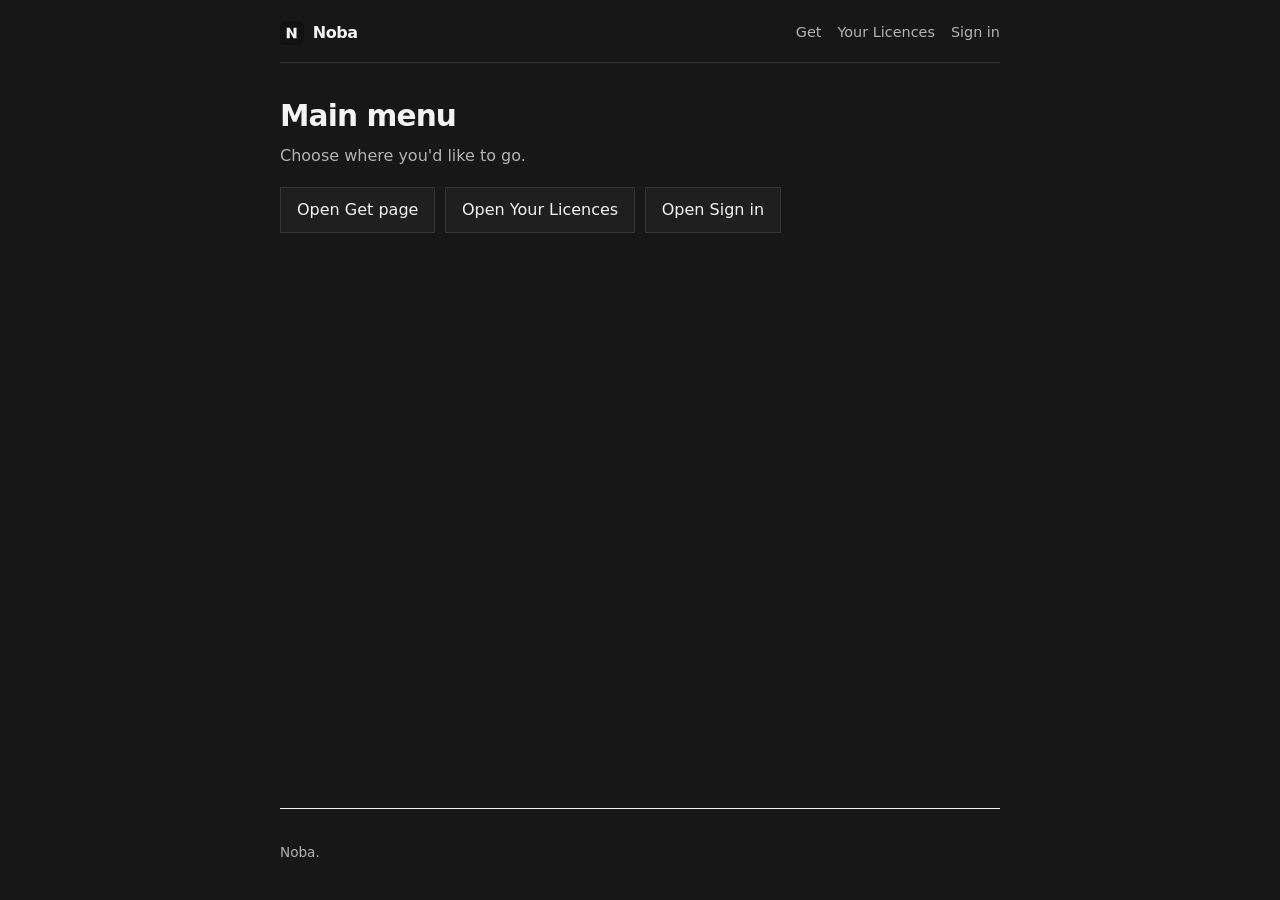
==== mainmenu.html @ b7e1961d "Add files via upload" ====
<!doctype html>
<html lang="en">
  <head>
    <meta charset="UTF-8" />
    <meta name="viewport" content="width=device-width, initial-scale=1.0" />
    <meta name="description" content="Noba main menu." />
    <title>Noba Main Menu</title>
    <link rel="stylesheet" href="styles.css" />
  </head>
  <body>
    <div class="page">
      <header class="site-header">
        <a href="index.html#/" class="mark" aria-label="Noba home">
          <img src="favicon.svg" alt="Noba" class="brand-mark" />
          <span>Noba</span>
        </a>
        <nav class="nav">
          <a href="index.html#/">Get</a>
          <a href="index.html#/license">Your Licences</a>
          <a href="index.html#/signin">Sign in</a>
        </nav>
      </header>

      <main class="stack">
        <h1>Main menu</h1>
        <p class="lede">Choose where you'd like to go.</p>

        <div class="hero-actions">
          <a class="btn btn-solid" href="index.html#/">Open Get page</a>
          <a class="btn btn-ghost" href="index.html#/license">Open Your Licences</a>
          <a class="btn btn-ghost" href="index.html#/signin">Open Sign in</a>
        </div>
      </main>

      <footer class="site-footer">
        <p>Noba.</p>
      </footer>
    </div>
  </body>
</html>
---- styles.css ----
:root {
  --bg: #111111;
  --fg: #f3f3f3;
  --muted: #b3b3b3;
  --line: #363636;
  --fill: #1d1d1d;
  --panel: #202020;
  --panel-strong: #272727;
  --danger: #f3f3f3;
  --sans: system-ui, -apple-system, "Segoe UI", sans-serif;
}

*,
*::before,
*::after {
  box-sizing: border-box;
}

html,
body,
#app {
  min-height: 100%;
  background: #111111;
}

body {
  margin: 0;
  font-family: var(--sans);
  background: #111111;
  color: var(--fg);
  line-height: 1.45;
}

a {
  color: inherit;
}

button,
input {
  font: inherit;
}

.page {
  min-height: 100vh;
  display: grid;
  grid-template-rows: auto 1fr auto;
  padding: 0 1.25rem;
  background: #171717;
}

.site-header,
.site-footer,
main {
  max-width: 720px;
  width: 100%;
  margin: 0 auto;
}

.site-header {
  display: flex;
  align-items: center;
  justify-content: space-between;
  padding: 1rem 0;
  margin-top: 0.25rem;
  border-bottom: 1px solid var(--line);
  background: transparent;
}

.mark {
  display: flex;
  align-items: center;
  gap: 0.55rem;
  text-decoration: none;
  font-weight: 700;
  letter-spacing: -0.03em;
  color: var(--fg);
}

.brand-mark {
  width: 1.5rem;
  height: 1.5rem;
  display: block;
  border-radius: 6px;
  background: #111111;
}

.nav {
  display: flex;
  align-items: center;
  gap: 1rem;
  flex-wrap: wrap;
}

.nav a {
  text-decoration: none;
  color: var(--muted);
  font-size: 0.9rem;
  padding: 0.15rem 0;
  border-radius: 0;
}

.nav a.active,
.nav a:hover {
  color: var(--fg);
  background: transparent;
  text-decoration: none;
}

.site-footer {
  padding: 1.25rem 0 1.5rem;
  border-top: 1px solid var(--fg);
  color: var(--muted);
  font-size: 0.85rem;
}

.stack {
  padding: 2.25rem 0 3rem;
}

.landing-stack {
  display: grid;
  gap: 1.5rem;
}

.hero-panel {
  display: grid;
  grid-template-columns: 1.5fr 1fr;
  gap: 1rem;
  border: 1px solid var(--line);
  background: linear-gradient(135deg, #1f1f1f 0%, #2a2a2a 100%);
  padding: 1.5rem;
}

.hero-copy {
  display: grid;
  align-content: center;
}

.eyebrow {
  display: inline-block;
  margin-bottom: 0.7rem;
  font-size: 0.76rem;
  letter-spacing: 0.12em;
  text-transform: uppercase;
  color: var(--muted);
  font-weight: 700;
}

h1 {
  font-size: 1.85rem;
  font-weight: 650;
  letter-spacing: -0.03em;
  margin: 0 0 0.6rem;
  line-height: 1.2;
}

.lede {
  margin: 0;
  color: var(--muted);
  max-width: 36rem;
}

.hero-actions {
  display: flex;
  flex-wrap: wrap;
  gap: 0.6rem;
  margin-top: 1.25rem;
}

.hero-metric {
  display: grid;
  gap: 0.75rem;
}

.stat-box {
  border: 1px solid var(--line);
  background: var(--panel);
  padding: 1rem;
  display: grid;
  gap: 0.2rem;
  color: var(--fg);
}

.stat-box strong {
  font-size: 1.6rem;
  letter-spacing: -0.05em;
  color: var(--fg);
}

.stat-box span {
  color: var(--muted);
  font-size: 0.86rem;
}

.feature-strip {
  display: grid;
  grid-template-columns: repeat(3, minmax(0, 1fr));
  gap: 0.75rem;
}

.feature-strip > div {
  border: 1px solid var(--line);
  padding: 1rem;
  display: grid;
  gap: 0.45rem;
  background: var(--panel);
  color: var(--fg);
}

.feature-label {
  font-size: 0.72rem;
  letter-spacing: 0.1em;
  text-transform: uppercase;
  color: var(--muted);
}

.feature-strip strong {
  font-size: 0.98rem;
  line-height: 1.45;
  color: var(--fg);
}

.btn {
  display: inline-flex;
  align-items: center;
  justify-content: center;
  text-decoration: none;
  border: 1px solid var(--line);
  padding: 0.65rem 1rem;
  cursor: pointer;
  background: #1f1f1f;
  color: var(--fg);
  transition: background-color 0.18s ease, color 0.18s ease, transform 0.18s ease, filter 0.18s ease;
}

.btn:disabled {
  opacity: 0.5;
  cursor: wait;
}

.btn-solid,
.btn-ghost {
  background: #1f1f1f;
  color: var(--fg);
}

.btn-solid:hover,
.btn-ghost:hover {
  background: #292929;
  color: var(--fg);
  filter: brightness(1.02);
  transform: translateY(-1px);
}

.plan-grid {
  display: grid;
  grid-template-columns: 1fr 1fr;
  gap: 0.75rem;
  margin-top: 1.75rem;
}

.plan-card {
  border: 1px solid var(--line);
  padding: 1.15rem;
  display: grid;
  align-content: start;
  gap: 0.7rem;
  background: var(--panel);
}

.plan-card.is-featured {
  background: #2b2b2b;
  color: #f3f1ee;
}

.plan-card.is-featured .plan-tagline,
.plan-card.is-featured .muted-on-card,
.plan-card.is-featured ul {
  color: #ccc;
}

.plan-card.is-featured .btn {
  background: #2a2a2a;
  color: var(--fg);
  border-color: var(--line);
}

.plan-card h2 {
  font-size: 1.1rem;
  margin: 0;
  font-weight: 650;
}

.plan-tagline,
.muted-on-card {
  color: var(--muted);
  margin: 0;
  line-height: 1.6;
}

.price {
  margin: 0.4rem 0 0.7rem;
  font-size: 1.7rem;
  font-weight: 650;
  letter-spacing: -0.03em;
  line-height: 1.2;
}

.price small {
  font-size: 0.9rem;
  font-weight: 400;
}

.plan-card ul {
  margin: 0.35rem 0 1rem;
  padding-left: 1.1rem;
  color: var(--muted);
  line-height: 1.8;
}

.ticket {
  max-width: 26rem;
  display: grid;
  gap: 0.85rem;
  border: 1px solid var(--line);
  background: var(--panel);
  padding: 1.15rem;
  margin-top: 1.4rem;
}

.card-box {
  display: grid;
  gap: 0.85rem;
  padding-top: 0.35rem;
  border-top: 1px solid var(--fg);
}

.card-box h2 {
  margin: 0;
  font-size: 0.95rem;
  font-weight: 650;
}

.card-row {
  display: grid;
  grid-template-columns: 1fr 1fr;
  gap: 0.65rem;
}

.card-field {
  letter-spacing: 0.08em;
}

.ticket label {
  display: grid;
  gap: 0.35rem;
  font-size: 0.85rem;
}

.ticket input,
.ticket select {
  background: #131313;
  border: 1px solid var(--line);
  color: var(--fg);
  padding: 0.7rem 0.75rem;
  outline: none;
}

.select-wrap {
  position: relative;
}

.ticket select {
  appearance: none;
  -webkit-appearance: none;
  -moz-appearance: none;
  width: 100%;
  padding-right: 2.4rem;
  cursor: pointer;
}

.select-arrow {
  position: absolute;
  right: 0.8rem;
  top: 50%;
  transform: translateY(-50%);
  color: var(--fg);
  font-size: 0.85rem;
  pointer-events: none;
}

.ticket select option {
  background: #131313;
  color: var(--fg);
}

.ticket input:focus,
.ticket select:focus {
  background: var(--fill);
}

.form-error {
  margin: 0;
  font-size: 0.9rem;
}

.form-hint {
  margin: 0;
  color: var(--muted);
  font-size: 0.85rem;
}

.license-pass {
  border: 1px solid var(--fg);
  padding: 1.15rem;
  max-width: 32rem;
  margin-top: 1.4rem;
}

.pass-top {
  display: flex;
  justify-content: space-between;
  margin-bottom: 0.9rem;
  font-size: 0.9rem;
}

.pass-status {
  margin: 0;
  font-weight: 650;
}

.license-pass dl {
  display: grid;
  grid-template-columns: 1fr 1fr;
  gap: 0.85rem 1rem;
  margin: 0;
}

.license-pass dt {
  font-size: 0.75rem;
  text-transform: uppercase;
  letter-spacing: 0.08em;
  color: var(--muted);
}

.license-pass dd {
  margin: 0.2rem 0 0;
}

.mono {
  font-family: ui-monospace, "Cascadia Code", monospace;
  font-size: 0.9rem;
}

.pass-actions {
  display: flex;
  flex-wrap: wrap;
  gap: 0.55rem;
  margin-top: 1.1rem;
}

.owner-wrap {
  max-width: 980px;
}

.owner-stats {
  display: grid;
  grid-template-columns: repeat(3, minmax(120px, 1fr));
  gap: 0.75rem;
  margin-top: 1.4rem;
}

.owner-stat {
  border: 1px solid var(--fg);
  padding: 1rem;
  display: grid;
  gap: 0.3rem;
}

.owner-stat span {
  color: var(--muted);
  font-size: 0.8rem;
  text-transform: uppercase;
  letter-spacing: 0.08em;
}

.owner-stat strong {
  font-size: 1.8rem;
  letter-spacing: -0.04em;
}

.owner-login-wrap {
  max-width: 420px;
}

.owner-login {
  margin-top: 1rem;
}

.owner-panel {
  margin-top: 1.8rem;
  border: 1px solid var(--line);
  background: var(--panel);
  padding: 1rem;
}

.owner-panel h2 {
  margin: 0 0 1rem;
  font-size: 1rem;
}

.owner-table {
  width: 100%;
  border-collapse: collapse;
  font-size: 0.92rem;
}

.owner-table th,
.owner-table td {
  border-bottom: 1px solid var(--fg);
  padding: 0.7rem 0.5rem;
  text-align: left;
  vertical-align: top;
}

.owner-table th {
  color: var(--muted);
  font-weight: 600;
  text-transform: uppercase;
  letter-spacing: 0.06em;
  font-size: 0.72rem;
}

.compact-btn {
  padding: 0.45rem 0.7rem;
  font-size: 0.8rem;
}

.detail-grid {
  display: grid;
  grid-template-columns: repeat(2, minmax(180px, 1fr));
  gap: 1rem;
  margin: 0;
}

.detail-grid div {
  display: grid;
  gap: 0.2rem;
}

.detail-grid dt {
  color: var(--muted);
  text-transform: uppercase;
  letter-spacing: 0.08em;
  font-size: 0.72rem;
}

.detail-grid dd {
  margin: 0;
}

@media (max-width: 640px) {
  .hero-panel,
  .feature-strip,
  .plan-grid,
  .license-pass dl,
  .owner-stats,
  .detail-grid {
    grid-template-columns: 1fr;
  }

  .owner-table {
    display: block;
    overflow-x: auto;
  }
}
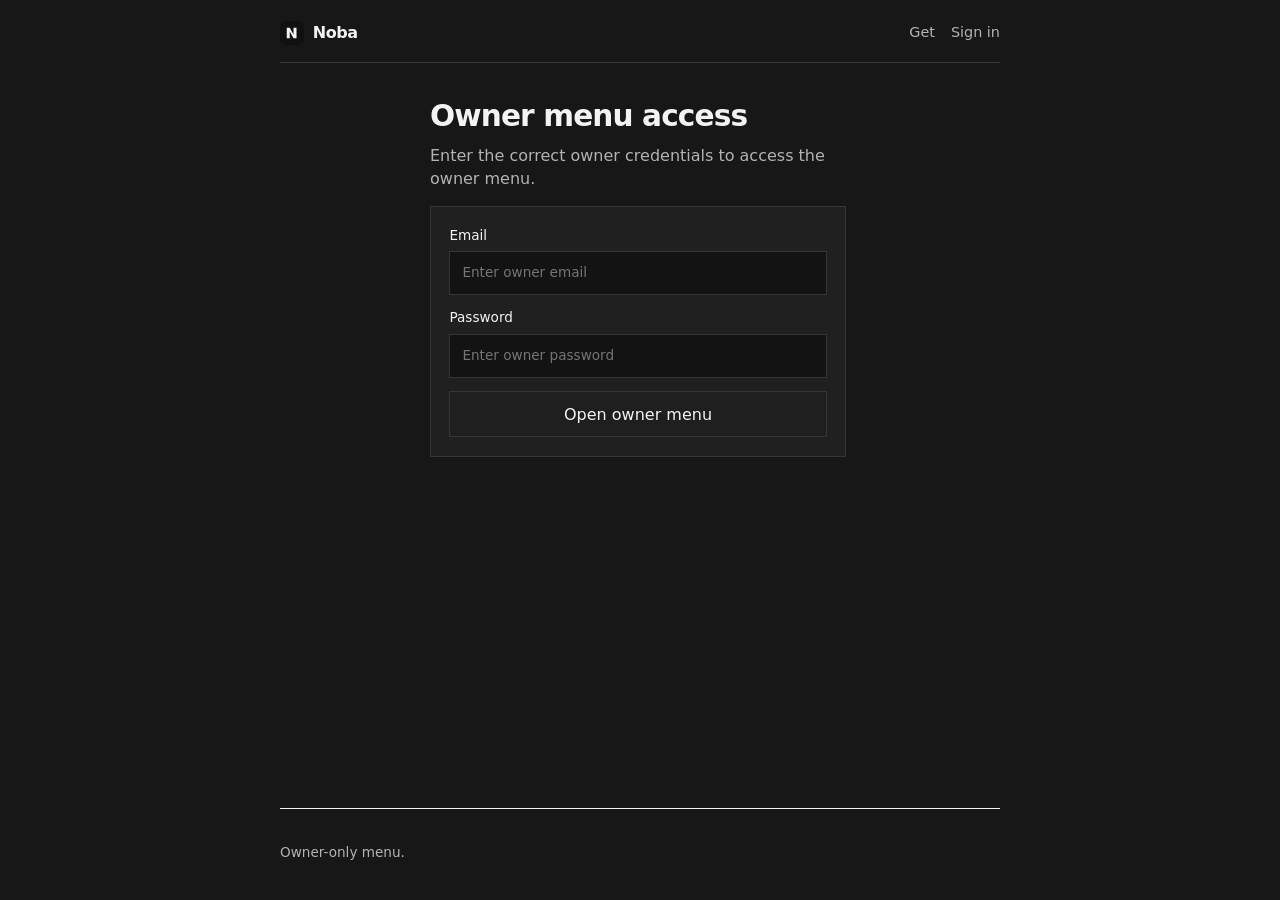
==== commit 31345a21: "Add files via upload" ====
--- a/mainmenu.html
+++ b/mainmenu.html
@@ -3,38 +3,169 @@
   <head>
     <meta charset="UTF-8" />
     <meta name="viewport" content="width=device-width, initial-scale=1.0" />
-    <meta name="description" content="Noba main menu." />
-    <title>Noba Main Menu</title>
+    <meta name="description" content="Noba owner menu." />
+    <title>Noba Owner Menu</title>
     <link rel="stylesheet" href="styles.css" />
   </head>
   <body>
-    <div class="page">
-      <header class="site-header">
-        <a href="index.html#/" class="mark" aria-label="Noba home">
-          <img src="favicon.svg" alt="Noba" class="brand-mark" />
-          <span>Noba</span>
-        </a>
-        <nav class="nav">
-          <a href="index.html#/">Get</a>
-          <a href="index.html#/license">Your Licences</a>
-          <a href="index.html#/signin">Sign in</a>
-        </nav>
-      </header>
+    <div id="mainmenu-app"></div>
+    <script>
+      const OWNER_SESSION_KEY = "noba.owner.session";
+      const OWNER_CREDENTIALS = {
+        "bd0ef1bd9199dd1c1f4a3c475db90d4d9a51e398b79084c6fc536da14f670fa5": "526b7f656ae5062b8b6accf73e4750b7189e2016d206223f44409d4d660c3658",
+        "072b558ec9636d2048bf818c7ad3e1fd8e3c3f9a70104fc9d1f95227bb61af32": "b9879b296269ce4019fd80a11d5760ed8440cd2c8fc124386fc1a2fca4940649",
+      };
 
-      <main class="stack">
-        <h1>Main menu</h1>
-        <p class="lede">Choose where you'd like to go.</p>
+      const root = document.getElementById("mainmenu-app");
 
-        <div class="hero-actions">
-          <a class="btn btn-solid" href="index.html#/">Open Get page</a>
-          <a class="btn btn-ghost" href="index.html#/license">Open Your Licences</a>
-          <a class="btn btn-ghost" href="index.html#/signin">Open Sign in</a>
-        </div>
-      </main>
+      function isOwnerAuthenticated() {
+        return localStorage.getItem(OWNER_SESSION_KEY) === "1";
+      }
 
-      <footer class="site-footer">
-        <p>Noba.</p>
-      </footer>
-    </div>
+      function setOwnerAuthenticated(value) {
+        if (value) {
+          localStorage.setItem(OWNER_SESSION_KEY, "1");
+        } else {
+          localStorage.removeItem(OWNER_SESSION_KEY);
+        }
+      }
+
+      async function hashString(value) {
+        const digest = await crypto.subtle.digest(
+          "SHA-256",
+          new TextEncoder().encode(String(value || "").trim())
+        );
+
+        return Array.from(new Uint8Array(digest))
+          .map((byte) => byte.toString(16).padStart(2, "0"))
+          .join("");
+      }
+
+      function ownerLoginPage(error = "") {
+        return `
+          <div class="page">
+            <header class="site-header">
+              <span class="mark" aria-label="Noba home">
+                <img src="favicon.svg" alt="Noba" class="brand-mark" />
+                <span>Noba</span>
+              </span>
+              <nav class="nav">
+                <a href="index.html#/">Get</a>
+                <a href="index.html#/signin">Sign in</a>
+              </nav>
+            </header>
+            <main class="stack owner-login-wrap">
+              <h1>Owner menu access</h1>
+              <p class="lede">Enter the correct owner credentials to access the owner menu.</p>
+              <form class="ticket owner-login" id="owner-menu-login-form">
+                <label>
+                  Email
+                  <input type="email" name="ownerEmail" placeholder="Enter owner email" required />
+                </label>
+                <label>
+                  Password
+                  <input type="password" name="ownerPassword" placeholder="Enter owner password" required />
+                </label>
+                ${error ? `<p class="form-error" role="alert">${escapeHtml(error)}</p>` : ""}
+                <button class="btn btn-solid" type="submit">Open owner menu</button>
+              </form>
+            </main>
+            <footer class="site-footer">
+              <p>Owner-only menu.</p>
+            </footer>
+          </div>
+        `;
+      }
+
+      function ownerMenuPage() {
+        return `
+          <div class="page">
+            <header class="site-header">
+              <span class="mark" aria-label="Noba home">
+                <img src="favicon.svg" alt="Noba" class="brand-mark" />
+                <span>Noba</span>
+              </span>
+              <nav class="nav">
+                <a href="#" id="owner-menu-logout">Log out</a>
+              </nav>
+            </header>
+            <main class="stack owner-wrap">
+              <h1>Owner menu</h1>
+              <p class="lede">This menu is only available with the correct credentials.</p>
+
+              <div class="hero-actions">
+                <a class="btn btn-solid" href="index.html#/">Open customer site</a>
+                <a class="btn btn-ghost" href="index.html#/license">Open licences</a>
+              </div>
+            </main>
+            <footer class="site-footer">
+              <p>Owner-only menu.</p>
+            </footer>
+          </div>
+        `;
+      }
+
+      function escapeHtml(value) {
+        return String(value)
+          .replaceAll("&", "&amp;")
+          .replaceAll("<", "&lt;")
+          .replaceAll(">", "&gt;")
+          .replaceAll('"', "&quot;");
+      }
+
+      function bindOwnerLoginForm() {
+        const form = document.getElementById("owner-menu-login-form");
+        if (!form) return;
+
+        form.addEventListener("submit", async (event) => {
+          event.preventDefault();
+          const email = (form.elements.ownerEmail?.value || "").trim();
+          const password = (form.elements.ownerPassword?.value || "").trim();
+
+          if (!email.includes("@")) {
+            root.innerHTML = ownerLoginPage("Enter a valid email.");
+            bindOwnerLoginForm();
+            return;
+          }
+
+          const hashedEmail = await hashString(email.toLowerCase());
+          const hashedPassword = await hashString(password);
+          const isCorrect = Boolean(OWNER_CREDENTIALS[hashedEmail] && OWNER_CREDENTIALS[hashedEmail] === hashedPassword);
+
+          if (!isCorrect) {
+            root.innerHTML = ownerLoginPage("Incorrect owner credentials.");
+            bindOwnerLoginForm();
+            return;
+          }
+
+          setOwnerAuthenticated(true);
+          render();
+        });
+      }
+
+      function bindOwnerLogout() {
+        const button = document.getElementById("owner-menu-logout");
+        if (!button) return;
+
+        button.addEventListener("click", (event) => {
+          event.preventDefault();
+          setOwnerAuthenticated(false);
+          render();
+        });
+      }
+
+      function render() {
+        if (!isOwnerAuthenticated()) {
+          root.innerHTML = ownerLoginPage();
+          bindOwnerLoginForm();
+          return;
+        }
+
+        root.innerHTML = ownerMenuPage();
+        bindOwnerLogout();
+      }
+
+      render();
+    </script>
   </body>
 </html>
